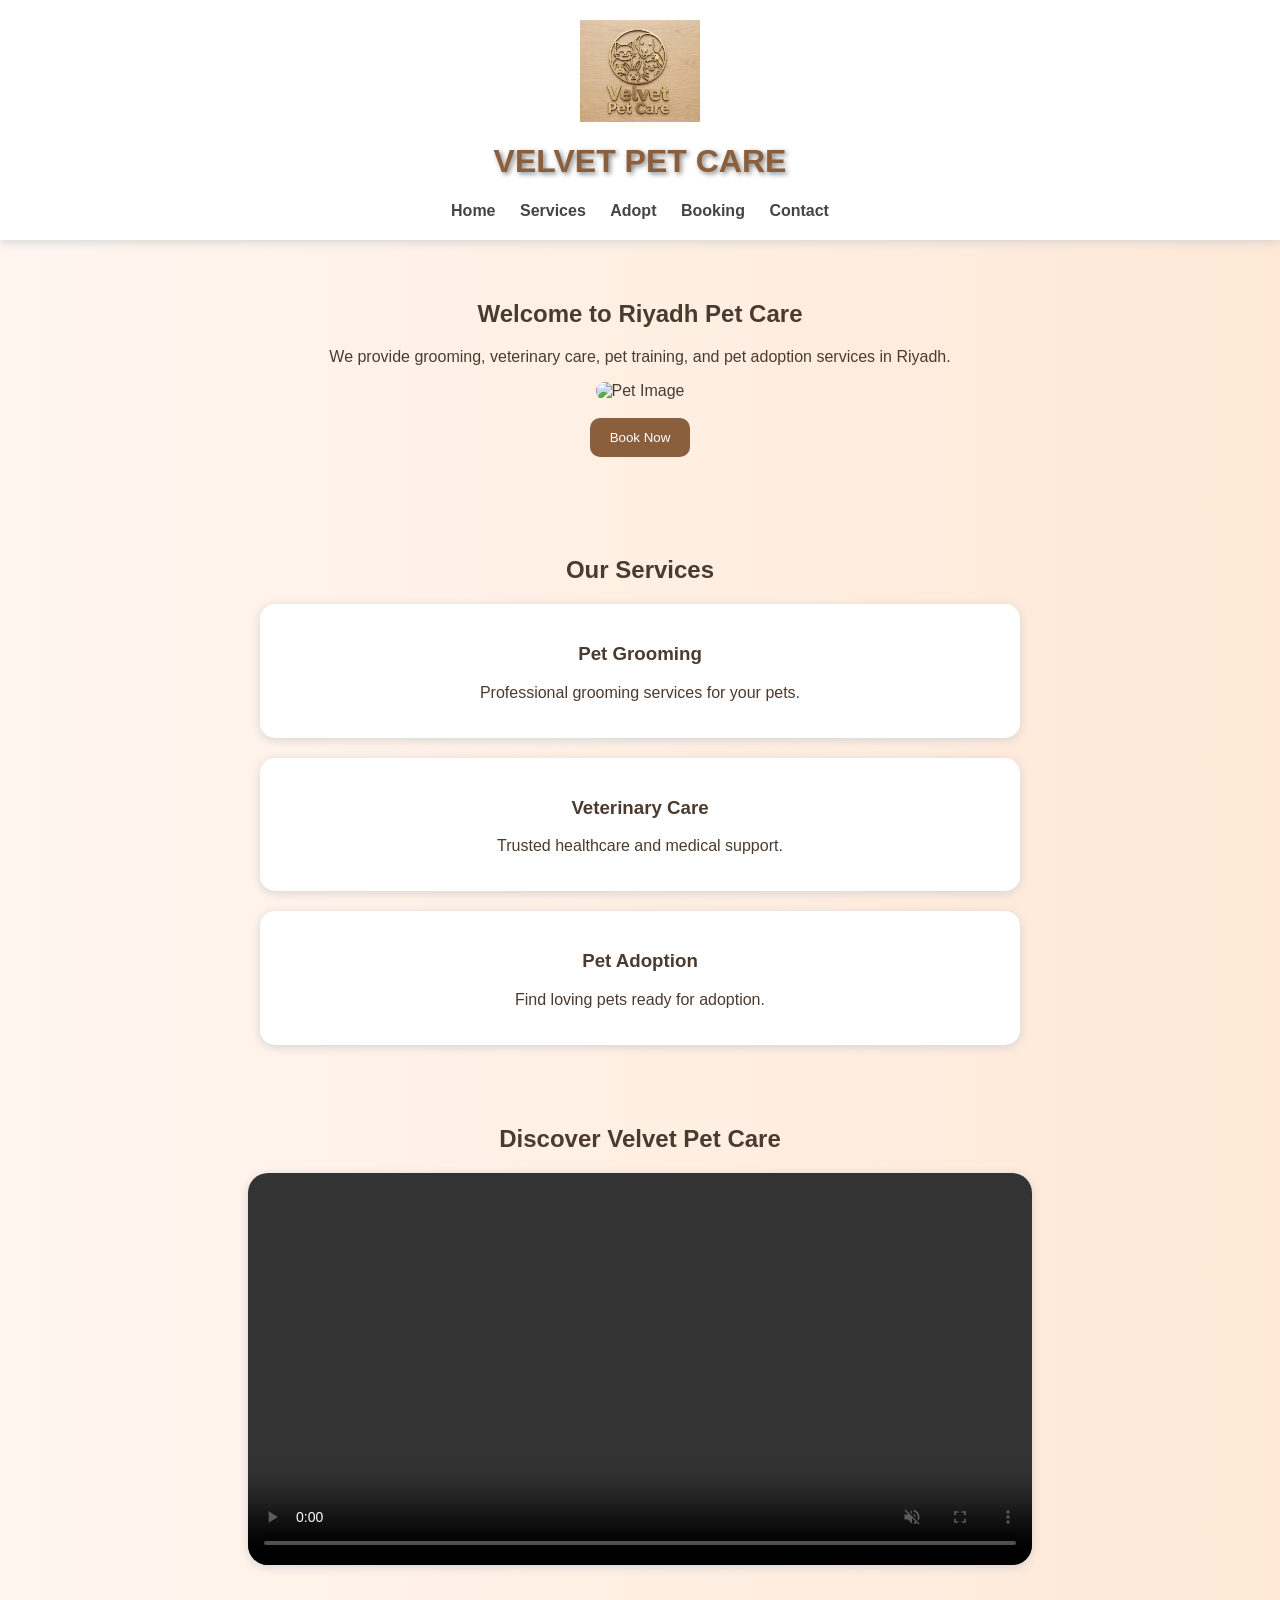
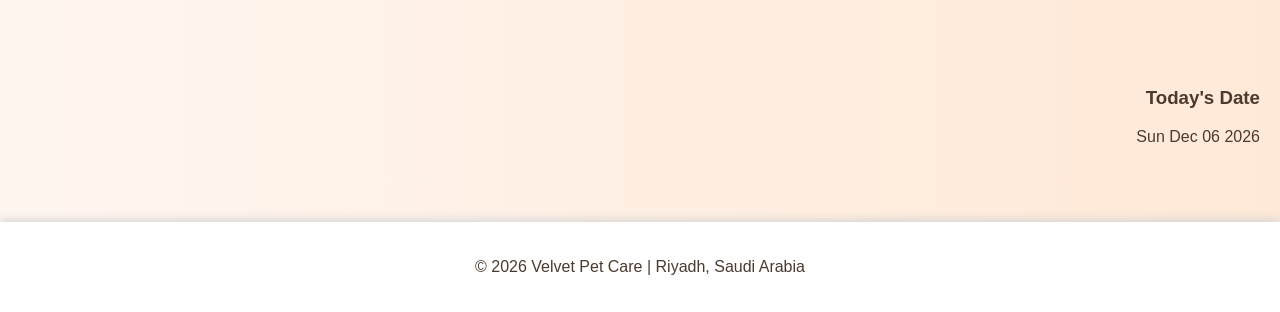
==== index.html @ 5ccfe654 "Add files via upload" ====
<!DOCTYPE html>
<html lang="en">

<head>
    <meta charset="UTF-8">
    <meta name="viewport" content="width=device-width, initial-scale=1.0">

    <title>velvet Pets Care</title>

    <link rel="stylesheet" href="style.css">
</head>

<body>

    <header>
<img src="logo.jpg" alt="Logo" class="logo">
        <h1>VELVET PET CARE</h1>

        <nav>
            <a href="index.html">Home</a>
            <a href="services.html">Services</a>
            <a href="adoption.html">Adopt</a>
            <a href="booking.html">Booking</a>
            <a href="contact.html">Contact</a>
        </nav>

    </header>

    <section class="hero">

       <h2>Welcome to Riyadh Pet Care</h2>
<p>
    We provide grooming, veterinary care,
    pet training, and pet adoption services in Riyadh.
</p>

        <img src="pet.png" alt="Pet Image" id="pet-image">

        <br><br>

        <a href="booking.html">
    <button>Book Now</button>
</a>

    </section>
<section class="services-preview">

    <h2>Our Services</h2>

    <div class="service-box">
        <h3>Pet Grooming</h3>
        <p>Professional grooming services for your pets.</p>
    </div>

    <div class="service-box">
        <h3>Veterinary Care</h3>
        <p>Trusted healthcare and medical support.</p>
    </div>

    <div class="service-box">
        <h3>Pet Adoption</h3>
        <p>Find loving pets ready for adoption.</p>
    </div>
<section class="video-section">

    <h2>Discover Velvet Pet Care</h2>

    <video width="70%" controls autoplay muted loop>

        <source src="pets.mp4" type="video/mp4">

    </video>

</section>
</section>
    <section class="date-section">

        <h3>Today's Date</h3>

        <p id="date"></p>

    </section>

    <script src="script.js"></script>
<footer>

    <p>© 2026 Velvet Pet Care | Riyadh, Saudi Arabia</p>

</footer>
</body>

</html>
---- style.css ----
body {
    margin: 0;
    font-family: 'Trebuchet MS', sans-serif;
color: #4b3b2f;
    background: linear-gradient(to right, #fff6f0, #ffe8d6);
}

header {
    background-color: white;
    text-align: center;
    padding: 20px;
    box-shadow: 0px 2px 10px lightgray;
}

.logo {
    width: 120px;
    display: block;
    margin: 0 auto;

}

h1 {
    color: #8b5e3c;
    text-shadow: 2px 2px 5px gray;
}

nav {
    margin-top: 15px;
}

nav a {
    text-decoration: none;
    margin: 10px;
    color: #444;
    font-weight: bold;
    transition: 0.3s;
}

nav a:hover {
    color: #8b5e3c;
}
.hero {
    text-align: center;
    padding: 40px;
}

.hero img {
    width: 500px;
    border-radius: 20px;
    transition: 0.3s;
}

.hero img:hover {
    transform: scale(1.05);
}

button {
    background-color: #8b5e3c;
    color: white;
    border: none;
    padding: 12px 20px;
    border-radius: 10px;
    cursor: pointer;
transition: 0.3s;
}

.date-section {
    text-align: right;
    padding: 20px;
}
.services-preview {
    text-align: center;
    padding: 40px;
}

.service-box {
    background-color: white;
    width: 60%;
    margin: 20px auto;
    padding: 20px;
    border-radius: 15px;
    box-shadow: 0px 2px 10px lightgray;
}
button:hover {
    background-color: #6f472d;
    transform: scale(1.05);
}
footer {
    background-color: white;
    text-align: center;
    padding: 20px;
    margin-top: 40px;
    box-shadow: 0px -2px 10px lightgray;
}
table {
    width: 60%;
    margin: 30px auto;
    border-collapse: collapse;
    background-color: white;
    border-radius: 15px;
    overflow: hidden;
    box-shadow: 0px 2px 10px lightgray;
}

th {
    background-color: #8b5e3c;
    color: white;
    padding: 15px;
}

td {
    padding: 15px;
    text-align: center;
}

tr:nth-child(even) {
    background-color: #f9f9f9;
}
.adoption-pets {
    text-align: center;
    padding: 40px;
}

.pet-card {
    background-color: white;
    width: 250px;
    display: inline-block;
    margin: 20px;
    padding: 15px;
    border-radius: 20px;
    box-shadow: 0px 2px 10px lightgray;
}

.pet-card img {
    width: 100%;
    border-radius: 15px;
    height: 220px;
    object-fit: cover;
}

.pet-card:hover {
    transform: scale(1.05);
    transition: 0.3s;
}
.booking-form {
    text-align: center;
    padding: 40px;
}

form {
    background-color: white;
    width: 60%;
    margin: auto;
    padding: 30px;
    border-radius: 20px;
    box-shadow: 0px 2px 10px lightgray;
}

input, textarea {
    width: 90%;
    padding: 12px;
    margin: 10px;
    border-radius: 10px;
    border: 1px solid lightgray;
    font-size: 15px;
}

textarea {
    height: 120px;
}
.contact-info,
.map-section {
    text-align: center;
    padding: 40px;
}

iframe {
    border-radius: 20px;
    box-shadow: 0px 2px 10px lightgray;
}
.video-section {
    text-align: center;
    padding: 40px;
}

video {
    border-radius: 20px;
    box-shadow: 0px 2px 10px lightgray;
}
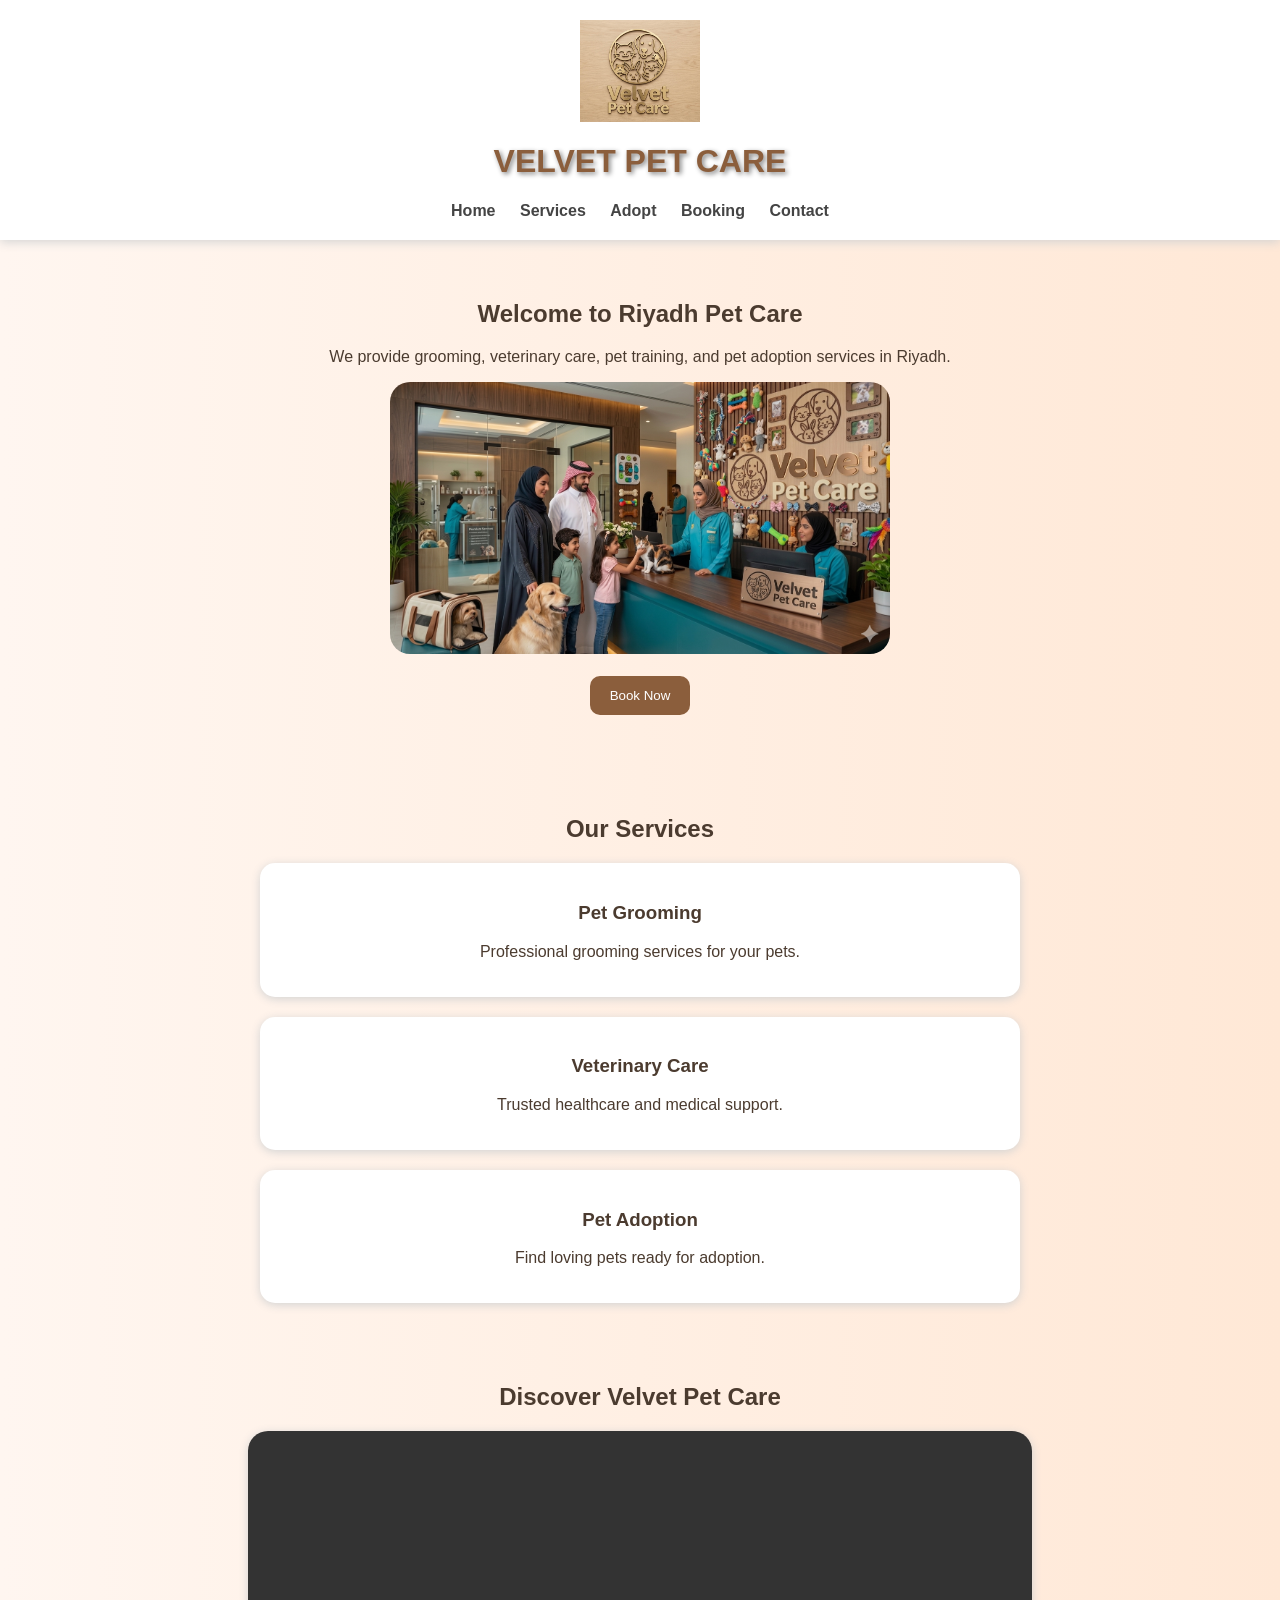
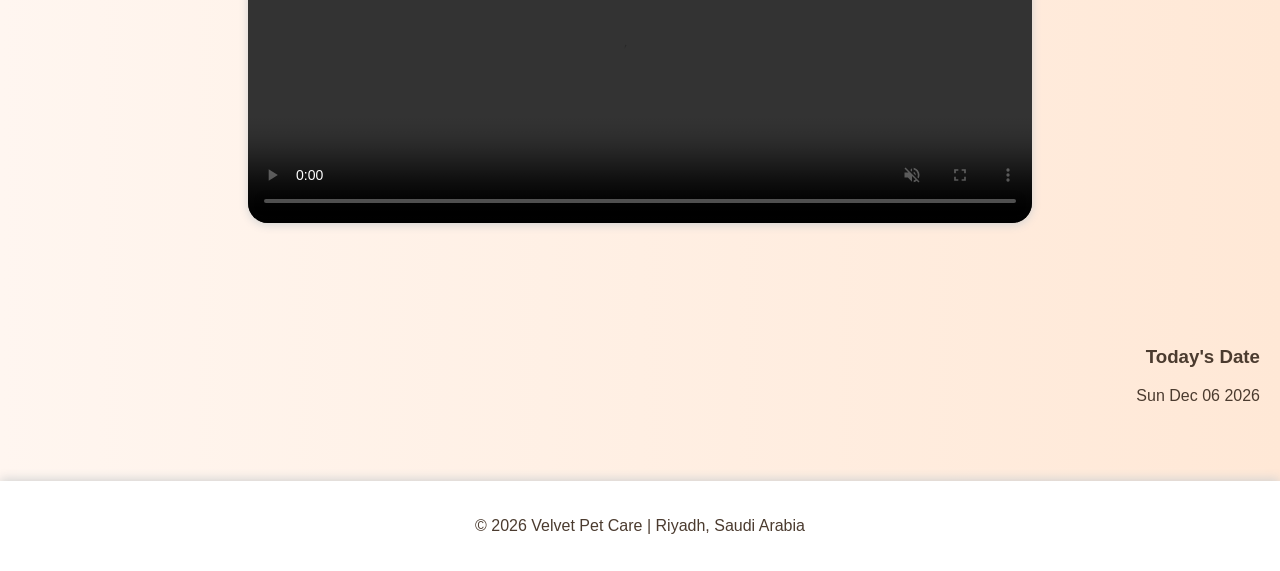
==== commit 2a69fd5f: "Add files via upload" ====
--- a/index.html
+++ b/index.html
@@ -34,7 +34,7 @@
     pet training, and pet adoption services in Riyadh.
 </p>
 
-        <img src="pet.png" alt="Pet Image" id="pet-image">
+        <img src="pet.PNG" alt="Pet Image" id="pet-image">
 
         <br><br>
 
